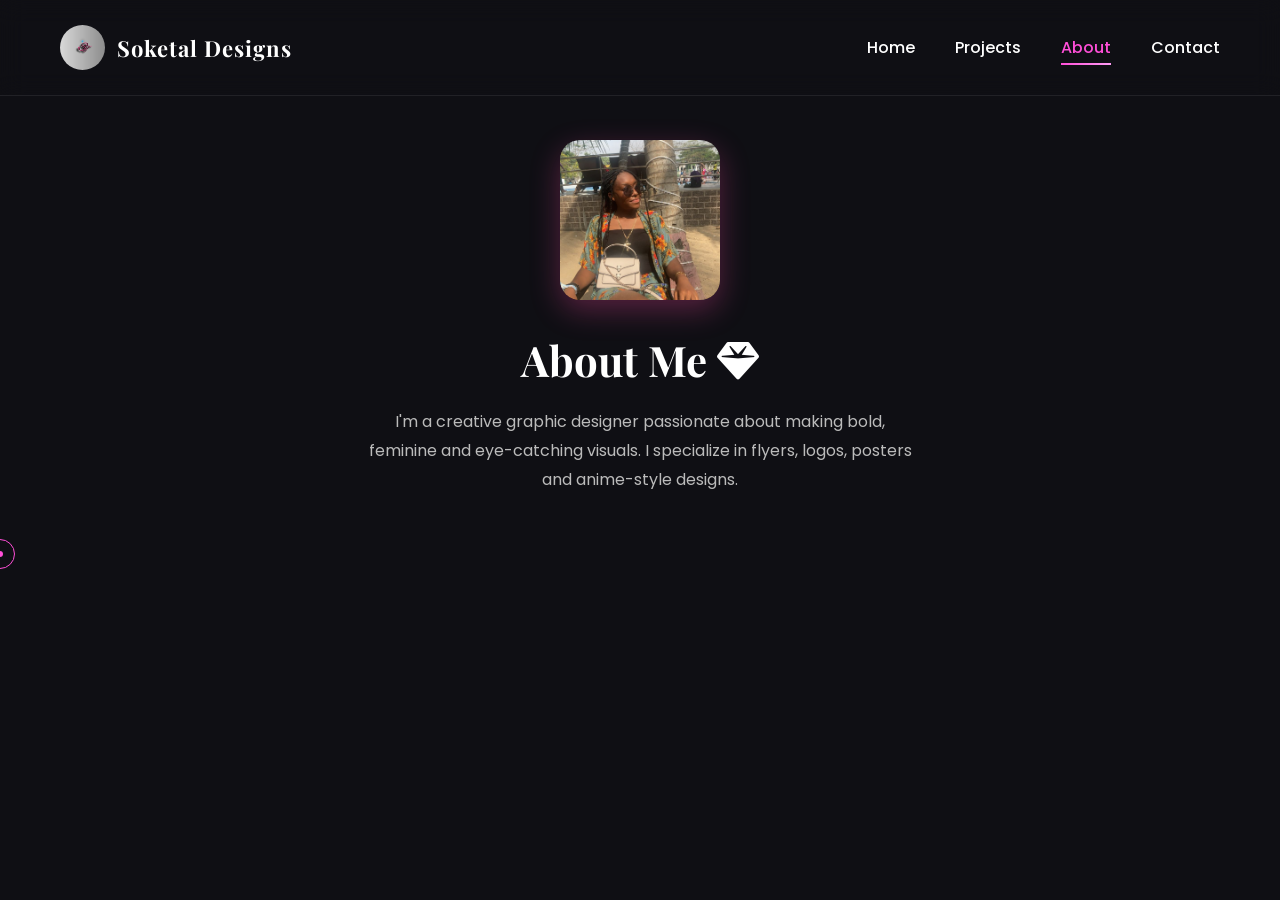
==== about.html @ 072d5df9 "added full project files" ====
<!DOCTYPE html>
<html lang="en">
<head>
  <meta charset="UTF-8">
  <meta name="viewport" content="width=device-width, initial-scale=1.0">
  <title>About Me — Soketal Designs</title>
  <link rel="stylesheet" href="styles.css">
  <link href="https://fonts.googleapis.com/css2?family=Playfair+Display:wght@600&family=Poppins:wght@300;500&display=swap" rel="stylesheet">
  <link rel="stylesheet" href="https://cdnjs.cloudflare.com/ajax/libs/font-awesome/6.5.0/css/all.min.css">
  <script src="https://cdnjs.cloudflare.com/ajax/libs/gsap/3.12.2/gsap.min.js" defer></script>
  <script src="script.js" defer></script>
</head>
<body>

  <nav>
    <div class="nav-head">
      <img src="images/main.png" class="logo">
      <h2 class="brand-name">Soketal Designs</h2>
    </div>
    <div class="hamburger" onclick="toggleMenu()">
      <span></span><span></span><span></span>
    </div>
    <ul class="nav-links" id="navLinks">
      <li><a href="index.html" class="nav-link">Home</a></li>
      <li><a href="projects.html" class="nav-link">Projects</a></li>
      <li><a href="about.html" class="nav-link active">About</a></li>
      <li><a href="contact.html" class="nav-link">Contact</a></li>
    </ul>
    <div class="menu-overlay" onclick="toggleMenu()"></div>
  </nav>

  <section class="about">
    <img src="images/about.jpeg" class="profile">
    <h1>About Me <i class="fa-solid fa-gem"></i></h1>
    <p>
      I'm a creative graphic designer passionate about making bold,
      feminine and eye-catching visuals. I specialize in flyers,
      logos, posters and anime-style designs.
    </p>
  </section>

  <div class="cursor"></div>
  <div class="cursor-follower"></div>

</body>
</html>
---- styles.css ----
@import url('https://fonts.googleapis.com/css2?family=Poppins:wght@300;400;600&family=Playfair+Display:wght@500&display=swap');

/* ========================= RESET ========================= */
* { margin: 0; padding: 0; box-sizing: border-box; }
html { scroll-behavior: smooth; }

/* ========================= BODY ========================= */
body {
  font-family: 'Poppins', sans-serif;
  background: #0f0f14;
  color: white;
  overflow-x: hidden;
}
@media (pointer: fine) { body { cursor: none; } }

/* ========================= NAVBAR ========================= */
nav {
  display: flex;
  position: fixed;
  top: 0;
  width: 100%;
  padding: 25px 60px;
  justify-content: space-between;
  align-items: center;
  background: rgba(15, 15, 20, 0.6);
  backdrop-filter: blur(12px);
  border-bottom: 1px solid rgba(255, 255, 255, 0.08);
  z-index: 1000;
  transition: all 0.4s ease;
}
nav.scrolled {
  padding: 15px 60px;
  background: rgba(15, 15, 20, 0.85);
  backdrop-filter: blur(18px);
  box-shadow: 0 10px 30px rgba(0,0,0,0.3);
}

/* ========================= NAV LINKS ========================= */
.nav-links { display: flex; gap: 40px; list-style: none; }
.nav-link {
  position: relative; text-decoration: none;
  color: white; font-weight: 500; transition: 0.3s;
}
.nav-link:hover, .nav-link.active { color: #ff4fd8; }
.nav-link::after {
  content: ""; position: absolute; left: 0; bottom: -6px;
  width: 0%; height: 2px;
  background: linear-gradient(90deg, #ff4fd8, #ff9cf5);
  transition: width 0.4s ease;
}
.nav-link:hover::after, .nav-link.active::after { width: 100%; }

/* ========================= NAV HEAD ========================= */
.nav-head { display: flex; align-items: center; gap: 12px; cursor: pointer; z-index: 1001; }
.logo { width: 45px; height: 45px; object-fit: cover; border-radius: 50%; transition: 0.4s ease; }
.brand-name { font-family: 'Playfair Display', serif; font-size: 22px; letter-spacing: 1px; transition: 0.3s; }
.nav-head:hover .logo { transform: rotate(10deg) scale(1.1); box-shadow: 0 0 20px #ff4fd8; }
.nav-head:hover .brand-name { color: #ff4fd8; }

/* ========================= HAMBURGER ========================= */
.hamburger { display: none; flex-direction: column; gap: 5px; cursor: pointer; z-index: 1001; padding: 5px; }
.hamburger span { display: block; width: 25px; height: 2px; background: white; border-radius: 2px; transition: all 0.3s ease; }
.hamburger.active span:nth-child(1) { transform: translateY(7px) rotate(45deg); }
.hamburger.active span:nth-child(2) { opacity: 0; }
.hamburger.active span:nth-child(3) { transform: translateY(-7px) rotate(-45deg); }

/* ========================= MENU OVERLAY ========================= */
.menu-overlay {
  position: fixed; inset: 0; background: rgba(0,0,0,0.6);
  opacity: 0; visibility: hidden; transition: 0.3s; z-index: 998;
}
.menu-overlay.active { opacity: 1; visibility: visible; }

/* ========================= HERO ========================= */
.hero {
  min-height: 100vh; display: flex; align-items: center;
  justify-content: center; text-align: center;
  position: relative; padding: 100px 20px 40px;
}
.hero-content { position: relative; z-index: 1; }
.hero h1, .hero-title {
  font-size: clamp(32px, 6vw, 60px);
  font-family: 'Playfair Display', serif; line-height: 1.2;
}
.hero p, .hero-text { margin-top: 20px; font-size: clamp(14px, 2vw, 18px); color: #bbb; }
.highlight { color: #ff4fd8; }

/* ========================= BUTTON ========================= */
.btn {
  display: inline-block; margin-top: 30px; padding: 14px 30px;
  border-radius: 30px; background: linear-gradient(45deg, #ff4fd8, #ff9cf5);
  color: white; text-decoration: none; font-weight: 500; transition: 0.4s;
}
.btn:hover { transform: scale(1.1); box-shadow: 0 0 25px #ff4fd8; }
.btn i { margin-left: 8px; transition: 0.3s; }
.btn:hover i { transform: translateX(5px); }

/* ========================= GLOW ========================= */
.glow {
  position: absolute; width: 400px; height: 400px;
  background: #ff4fd8; filter: blur(150px);
  top: 50%; left: 50%; transform: translate(-50%, -50%);
  opacity: 0.3; pointer-events: none;
}

/* ========================= CURSOR ========================= */
.cursor {
  position: fixed; width: 6px; height: 6px; background: #ff4fd8;
  border-radius: 50%; pointer-events: none; z-index: 9998;
  transform: translate(-50%, -50%);
}
.cursor-follower {
  position: fixed; width: 30px; height: 30px;
  border: 1px solid #ff4fd8; border-radius: 50%;
  pointer-events: none; z-index: 9997; transform: translate(-50%, -50%);
}
@media (pointer: coarse) { .cursor, .cursor-follower { display: none; } }

/* ========================= PROJECT MODAL ========================= */
#projectModal {
  display: none; position: fixed; inset: 0;
  background: rgba(0,0,0,0.9); z-index: 10000;
  justify-content: center; align-items: center;
}
#modalImage { max-width: 90%; max-height: 90vh; border-radius: 20px; box-shadow: 0 0 40px #ff4fd8; }
.close {
  position: absolute; top: 20px; right: 30px;
  font-size: 40px; color: white; cursor: pointer;
  z-index: 10001; line-height: 1; transition: color 0.2s;
}
.close:hover { color: #ff4fd8; }

/* ========================= PROJECTS PAGE ========================= */
.projects-page { padding: 120px 5% 60px; text-align: center; }
.title { font-family: 'Playfair Display', serif; font-size: clamp(28px, 5vw, 48px); margin-bottom: 30px; }

.projects-grid {
  display: grid;
  grid-template-columns: repeat(auto-fill, minmax(230px, 1fr));
  gap: 25px;
}

.project-card {
  background: #1a1a24; padding: 16px; border-radius: 20px;
  cursor: pointer; transition: transform 0.4s ease, box-shadow 0.4s ease;
  border: 1px solid rgba(255, 255, 255, 0.06);
}
.project-card img { width: 100%; height: 220px; object-fit: cover; border-radius: 12px; display: block; }
.project-card h3 { margin-top: 10px; font-size: 14px; font-weight: 500; color: #ddd; }
.project-card:hover { transform: translateY(-10px) scale(1.02); box-shadow: 0 0 25px #FF4FA3; }

/* hide blobs from inside the grid */
.blob1, .blob2, .blob3 { display: none; }

/* ========================= FILTER BUTTONS ========================= */
.filter-buttons { margin-bottom: 30px; display: flex; flex-wrap: wrap; justify-content: center; gap: 8px; }
.filter-buttons button {
  padding: 10px 22px; border: none; border-radius: 20px;
  background: #1f1f2e; color: white; cursor: pointer;
  font-family: 'Poppins', sans-serif; font-size: 14px; transition: 0.3s;
}
.filter-buttons button:hover, .filter-buttons button.active-filter {
  background: #ff4fd8; box-shadow: 0 0 15px #ff4fd8;
}

/* ========================= ABOUT ========================= */
.about { text-align: center; padding: 140px 20px 60px; max-width: 600px; margin: auto; }
.about h1 { font-family: 'Playfair Display', serif; font-size: clamp(28px, 5vw, 42px); margin-bottom: 20px; }
.about p { color: #bbb; line-height: 1.8; font-size: clamp(14px, 2vw, 16px); }
.profile { width: 160px; height: 160px; object-fit: cover; border-radius: 20px; margin-bottom: 25px; box-shadow: 0 10px 30px rgba(255, 77, 166, 0.3); }

/* ========================= CONTACT ========================= */
.contact { max-width: 520px; margin: 0 auto; text-align: center; padding: 140px 20px 60px; }
.contact-header h1 { font-family: 'Playfair Display', serif; font-size: clamp(28px, 5vw, 42px); margin-bottom: 30px; }
form {
  width: 100%; display: flex; flex-direction: column; gap: 15px;
  padding: 35px 30px; border-radius: 20px;
  box-shadow: 0 0 20px rgba(255, 79, 216, 0.3);
  background: #14141e; border: 1px solid rgba(255, 79, 216, 0.15);
}
.input-group {
  display: flex; align-items: center; gap: 10px;
  background: #1f1f2e; padding: 12px 15px; border-radius: 10px;
  border: 1px solid rgba(255,255,255,0.06); transition: border-color 0.3s;
}
.input-group:focus-within { border-color: rgba(255, 79, 216, 0.5); }
.input-group i { color: #ff4fd8; min-width: 16px; }
input, textarea {
  background: none; border: none; color: white;
  font-family: 'Poppins', sans-serif; font-size: 14px; width: 100%; outline: none;
}
textarea { min-height: 100px; resize: vertical; }
input::placeholder, textarea::placeholder { color: #666; }
form button[type="submit"] {
  padding: 12px 30px; border: none; border-radius: 20px;
  background: linear-gradient(45deg, #ff4fd8, #ff9cf5);
  color: white; font-family: 'Poppins', sans-serif;
  font-weight: 600; font-size: 15px; cursor: pointer; transition: 0.3s;
}
form button[type="submit"]:hover { transform: scale(1.05); box-shadow: 0 0 20px #ff4fd8; }

/* ========================= SOCIALS ========================= */
.contact-socials { margin-top: 25px; display: flex; justify-content: center; flex-wrap: wrap; gap: 5px; }
.contact-socials i { font-size: 22px; margin: 10px; cursor: pointer; transition: 0.3s; color: #bbb; }
.contact-socials i:hover { transform: scale(1.2); color: #ff4fd8; }

/* ========================= LUXURY MODAL (CONTACT) ========================= */
.modal-overlay {
  display: none; position: fixed; inset: 0;
  background: rgba(0,0,0,0.85); z-index: 10000;
  justify-content: center; align-items: center;
}
.modal-overlay.show { display: flex; }
.modal-box {
  background: #1a1a24; border: 1px solid rgba(255,79,216,0.3);
  border-radius: 20px; padding: 40px 50px; text-align: center;
  max-width: 380px; width: 90%; box-shadow: 0 0 40px rgba(255,79,216,0.2);
}
.checkmark { font-size: 40px; color: #ff4fd8; margin-bottom: 15px; }
.modal-box h2 { font-family: 'Playfair Display', serif; margin-bottom: 10px; }
.modal-box p { color: #bbb; margin-bottom: 20px; }
.modal-box button {
  padding: 10px 25px; border: none; border-radius: 20px;
  background: linear-gradient(45deg, #ff4fd8, #ff9cf5);
  color: white; font-family: 'Poppins', sans-serif; cursor: pointer; font-weight: 500; transition: 0.3s;
}
.modal-box button:hover { transform: scale(1.05); box-shadow: 0 0 15px #ff4fd8; }

/* ========================= SCROLL ANIMATION ========================= */
.hidden { opacity: 0; transform: translateY(40px); transition: all 0.7s ease; }
.show { opacity: 1; transform: translateY(0); }
.contact-socials a {
  color: #bbb;
  transition: 0.3s;
}
.contact-socials a:hover {
  color: #ff4fd8;
  transform: scale(1.2);
}
.contact-socials i {
  font-size: 22px;
}

/* ========================= MOBILE 768px ========================= */
@media (max-width: 768px) {
  nav { padding: 15px 20px; }
  nav.scrolled { padding: 12px 20px; }
  .hamburger { display: flex; }
  .nav-links {
    position: fixed; top: 0; right: -100%; height: 100vh;
    width: 70%; max-width: 300px; background: #13131c;
    flex-direction: column; align-items: center; justify-content: center;
    gap: 30px; transition: right 0.4s ease; z-index: 999;
    border-left: 1px solid rgba(255, 79, 216, 0.15);
  }
  .nav-links.active { right: 0; }
  .nav-link { font-size: 18px; }
  .brand-name { font-size: 17px; }
  .logo { width: 36px; height: 36px; }
  .projects-page { padding: 100px 4% 50px; }
  .projects-grid { grid-template-columns: repeat(auto-fill, minmax(150px, 1fr)); gap: 15px; }
  .project-card img { height: 160px; }
  .glow { width: 250px; height: 250px; }
  form { padding: 25px 20px; }
}

/* ========================= MOBILE 480px ========================= */
@media (max-width: 480px) {
  .projects-grid { grid-template-columns: 1fr 1fr; gap: 12px; }
  .project-card { padding: 10px; }
  .project-card img { height: 130px; }
  .filter-buttons button { padding: 8px 16px; font-size: 12px; }
  .about { padding: 120px 15px 50px; }
  .contact { padding: 120px 15px 50px; }
}
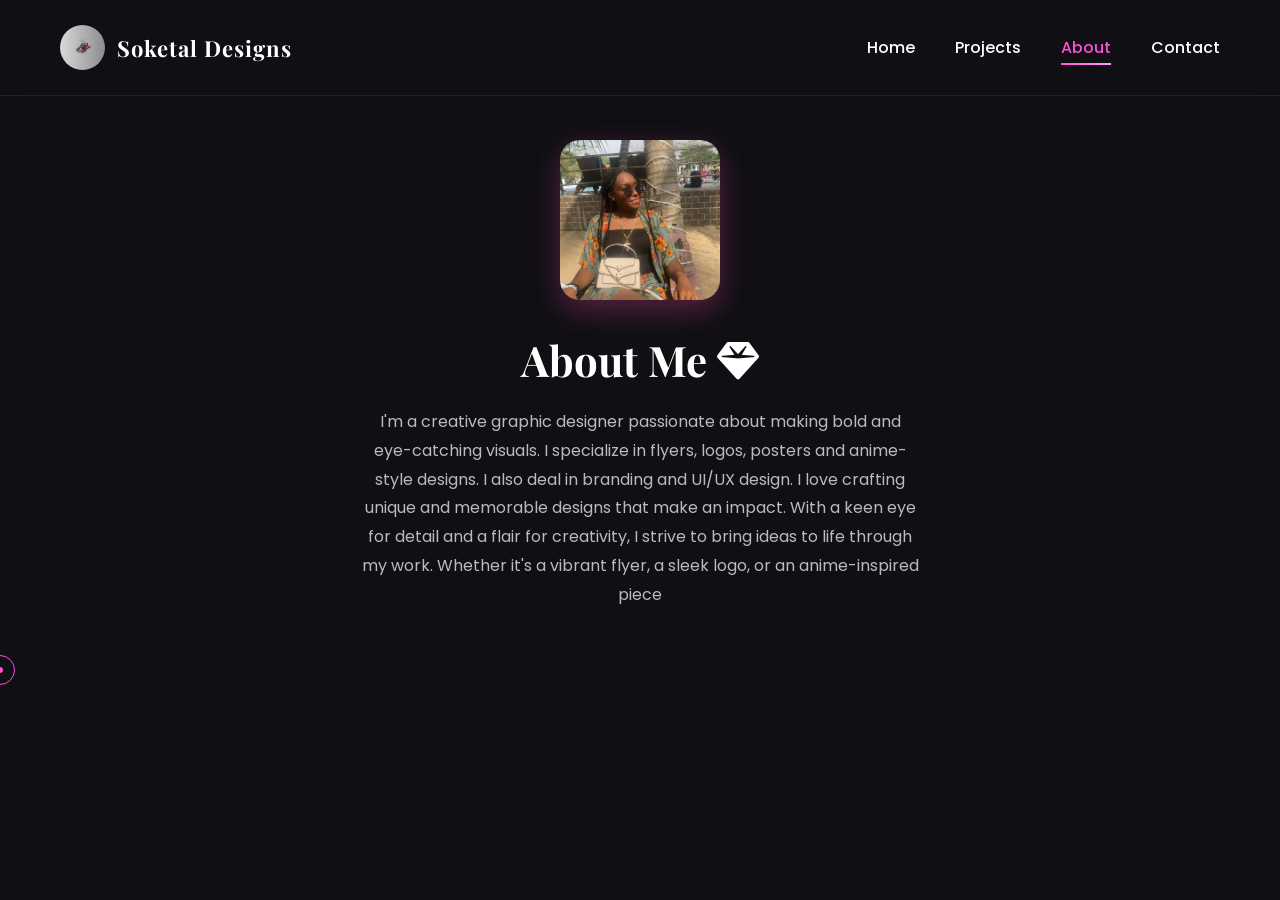
==== commit f5e552f4: "updated site" ====
--- a/about.html
+++ b/about.html
@@ -33,9 +33,12 @@
     <img src="images/about.jpeg" class="profile">
     <h1>About Me <i class="fa-solid fa-gem"></i></h1>
     <p>
-      I'm a creative graphic designer passionate about making bold,
-      feminine and eye-catching visuals. I specialize in flyers,
-      logos, posters and anime-style designs.
+      I'm a creative graphic designer passionate about making bold
+       and eye-catching visuals. I specialize in flyers,
+      logos, posters and anime-style designs. I also deal in branding and UI/UX design. 
+      I love crafting unique and memorable designs that make an impact.
+      With a keen eye for detail and a flair for creativity, I strive to bring ideas to life through my work. Whether it's a vibrant flyer,
+      a sleek logo, or an anime-inspired piece
     </p>
   </section>
 
